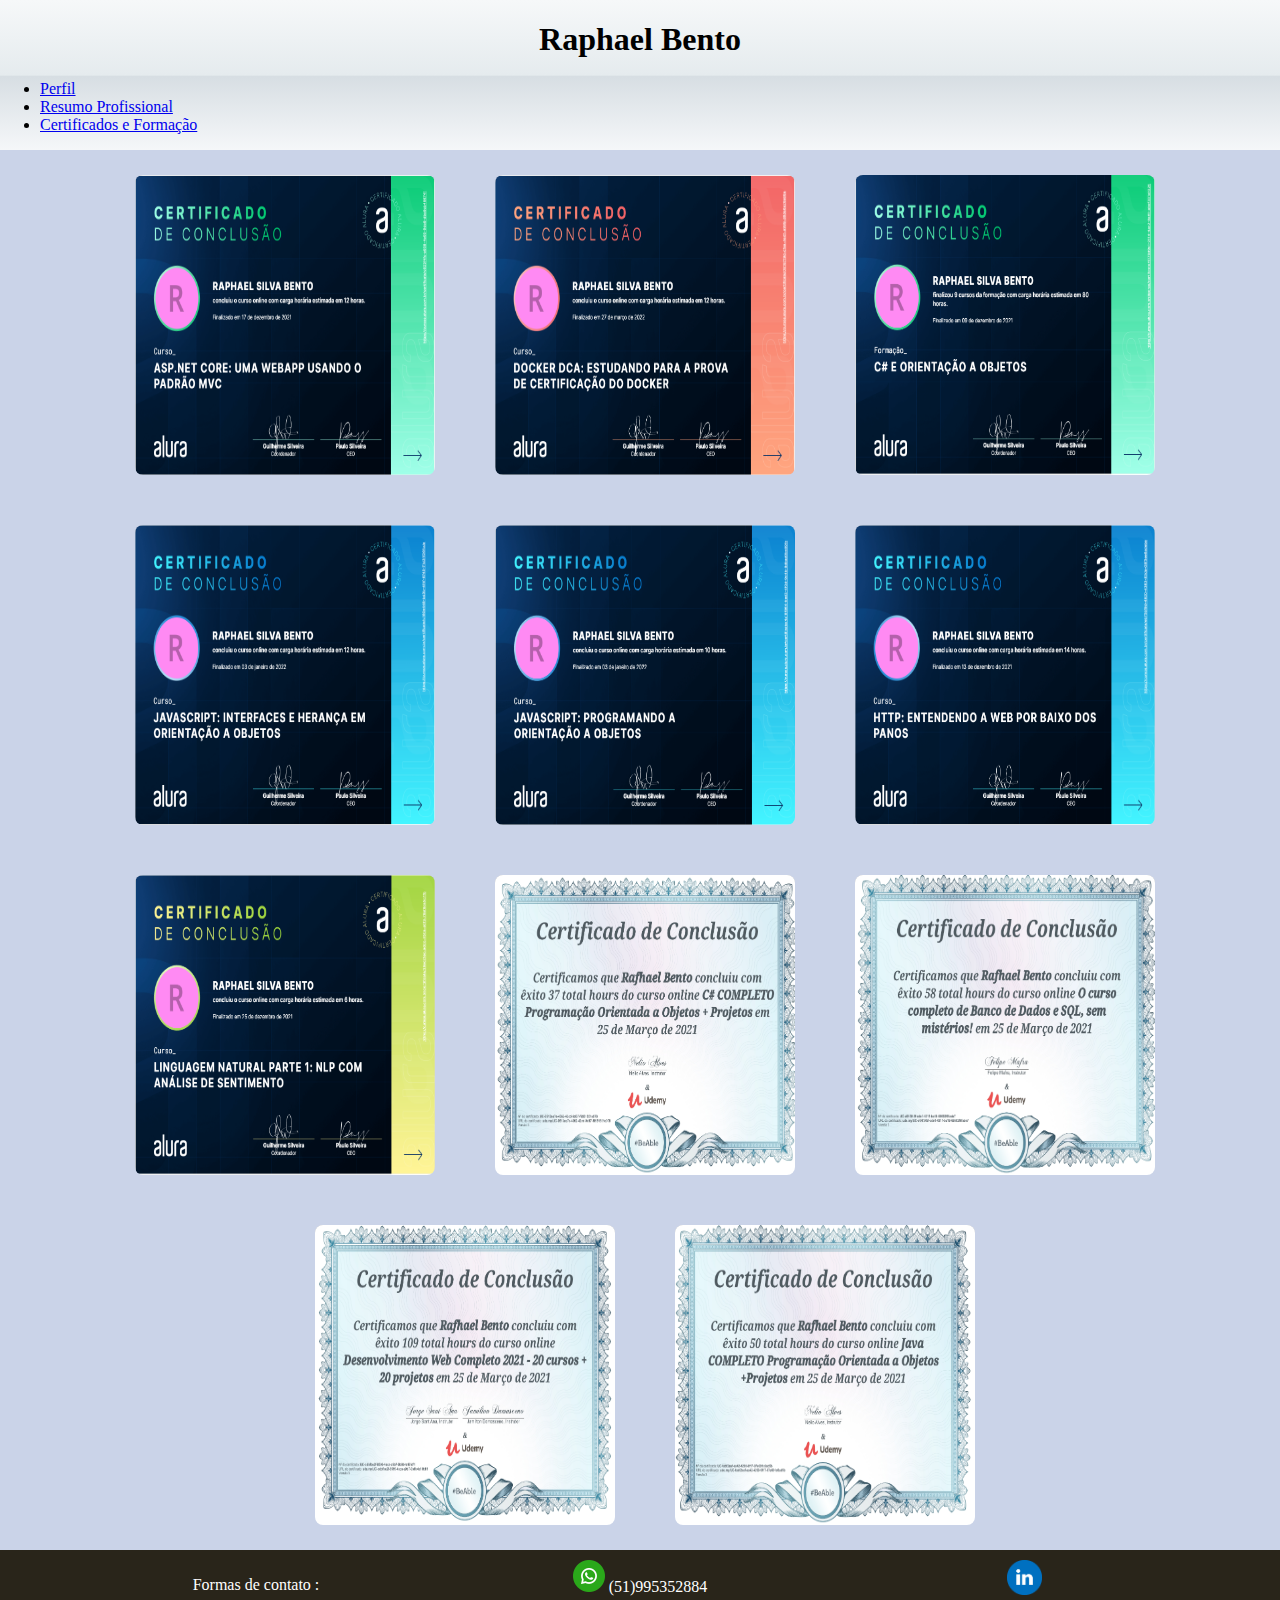
==== Certificado.html @ 283128f5 "alterações finais terminadas" ====
<!DOCTYPE html>
<html lang="pt-br">
<head>
    <meta charset='utf-8'>
    <meta http-equiv='X-UA-Compatible' content='IE=edge'>
    <title>Page Title</title>
    <meta name='viewport' content='width=device-width, initial-scale=1'>
    <link rel="stylesheet" href="Assets/Css/EstiloIndex.css">
    <link rel="icon" type="image/x-icon" href="Assets/Imagens/lampada.png">
    <link href="https://cdn.jsdelivr.net/npm/bootstrap@5.0.2/dist/css/bootstrap.min.css" rel="stylesheet" integrity="sha384-EVSTQN3/azprG1Anm3QDgpJLIm9Nao0Yz1ztcQTwFspd3yD65VohhpuuCOmLASjC" crossorigin="anonymous">
      
</head>
<body>
    <div class="box">
        <div class="header">
    
            <h1 id="tituloPagina">Raphael Bento</h1>
            <ul class="nav nav-tabs nav justify-content-center">
              <li class="nav-item">
                <a class="nav-link" href="index.html">Perfil</a>
              </li>
              <li class="nav-item">
                <a class="nav-link" href="ResumoPro.html">Resumo Profissional</a>
              </li>
              <li class="nav-item">
                <a class="nav-link active" href="Certificado.html">Certificados e Formação</a>
              </li>
             
            </ul>
        </div>

        <div class="content">

            <div class="flex-container">
                <div class="EspacCard">
                    <div class="flip-card">
                        <div class="">
                          <div class="flip-card-front">
                           <a href="https://cursos.alura.com.br/certificate/c923f4fc-e808-4e93-9da8-dba8cb486741"><img src="Assets/Imagens/CertificadoAspNetCore.PNG" class="ImgCard" alt="Certificado AspNetCore" ></a> 
                          </div>
                        </div>
                      </div>
                    </div>
                   
                   <div class="EspacCard">
    
                      <div class="flip-card">
                        <div class="flip-card-inner">
                          <div class="flip-card-front">
                            <a href="https://cursos.alura.com.br/certificate/0818719d-cfaa-4ed1-a999-d6de6a28a88e"><img src="Assets/Imagens/CertificadoDocker.PNG" class="ImgCard" alt="Certificado Docker" ></a>
                          </div>
                        </div>
                      </div>
                 </div>
    
                 <div class="EspacCard">
                    <div class="flip-card">
                        <div class="flip-card-inner">
                          <div class="flip-card-front">
                          <a href="https://cursos.alura.com.br/degree/certificate/5179d9e1-2114-4ac2-8a61-abef331a1025"><img src="Assets/Imagens/CerificadoCSharpObjetos.PNG" class="ImgCard" alt="Certificado JavaScript orientação a objetos" ></a>  
                          </div>
                        </div>
                      </div>
                 </div>  
    
                 <div class="EspacCard">
                     <div class="flip-card">
                       <div class="flip-card-inner">
                        <div class="flip-card-front">
                         <a href="https://cursos.alura.com.br/certificate/c180e448-bd3b-4f4f-8745-71d31f26fcda"><img src="Assets/Imagens/CertificadoJsInteHera.PNG" class="ImgCard" alt="Certificado JavaCript Herança e interface" ></a>
                        </div>
                      </div>
                  </div>
                 </div>

                 <div class="EspacCard">
                    <div class="flip-card">
                      <div class="flip-card-inner">
                       <div class="flip-card-front">
                        <a href="https://cursos.alura.com.br/certificate/4a18f964-bed3-4f0d-9d4b-8dbad9bc89fc"><img src="Assets/Imagens/CertificadoJsOrientObjeto.PNG" class="ImgCard" alt="Certificado JavaScript Orientação obejetos" ></a>
                       </div>
                     </div>
                 </div>
                </div>

                <div class="EspacCard">
                    <div class="flip-card">
                      <div class="flip-card-inner">
                       <div class="flip-card-front">
                        <a href="https://cursos.alura.com.br/certificate/eb75bf9d-4920-4383-83da-08f5ee6adebe"><img src="Assets/Imagens/CertificadoHttp.PNG" class="ImgCard" alt="Certificado Http" ></a>
                       </div>
                     </div>
                 </div>
                </div>
                
                <div class="EspacCard">
                    <div class="flip-card">
                      <div class="flip-card-inner">
                       <div class="flip-card-front">
                        <a href="https://cursos.alura.com.br/certificate/38edc1ec-addc-450a-a0f3-78af8ca5c7fb"><img src="Assets/Imagens/CertificadoNlp.PNG" class="ImgCard" alt="certificado NLP" ></a>
                       </div>
                     </div>
                 </div>
                </div>
                
                <div class="EspacCard">
                    <div class="flip-card">
                      <div class="flip-card-inner">
                       <div class="flip-card-front">
                        <a href="https://www.udemy.com/certificate/UC-0513ee7e-4362-42cd-9d67-f6951551e978/"><img src="Assets/Imagens/CertificadoCsharpUdemy.PNG" class="ImgCard" alt="Certificado udemy c sharp" ></a>
                       </div>
                     </div>
                 </div>
                </div>
                
                <div class="EspacCard">
                    <div class="flip-card">
                      <div class="flip-card-inner">
                       <div class="flip-card-front">
                        <a href="https://www.udemy.com/certificate/UC-a04f345f-cde1-4311-ba18-68692f6fade7/"><img src="Assets/Imagens/CertificadoSqlUdemy.PNG" class="ImgCard" alt="Certificado Udemy SQL" ></a>
                       </div>
                     </div>
                 </div>
                </div>

                <div class="EspacCard">
                    <div class="flip-card">
                      <div class="flip-card-inner">
                       <div class="flip-card-front">
                        <a href="https://www.udemy.com/certificate/UC-cdbfbe2f-8595-4aca-a9b7-0b8b4a18fdf1/"><img src="Assets/Imagens/CertificadoDevWebUdemy.PNG" class="ImgCard" alt="Certificado udemy Desenvolvimento Web"></a>
                       </div>
                     </div>
                 </div>
                </div>

                <div class="EspacCard">
                    <div class="flip-card">
                      <div class="flip-card-inner">
                       <div class="flip-card-front">
                        <a href="https://www.udemy.com/certificate/UC-fabf2eaf-aa42-4290-9f17-07e691c6ad5b/"><img src="Assets/Imagens/CertificadoJavaUdemy.PNG" class="ImgCard" alt="Certificado udemy Java"></a>
                       </div>
                     </div>
                 </div>
                </div>
            </div>

        </div>

        <div class="footer">
            <div class="flex-container">
              <div class="NotasRodape">
                <p style="color: white;display:inline-block;">Formas de contato :</p>
              </div>
      
              <div  class="NotasRodape">
                   <img src="Assets/Imagens/whatsapp.png" alt="LogoWhatsAPP" style="display:inline-block;">
                   <p style="color: white;display:inline-block;">(51)995352884</p>
              </div> 
            
              <div class="NotasRodape">
                <a href="https://www.linkedin.com/in/raphael-bento-b37656181/"> <img src="Assets/Imagens/LogoLinkedin.png" alt="Logo linkedin" id="LogoLink"> </a>
              </div>
            </div>
          </div>
    </div>
     <!-- scripts para usar bootstrap -->
 <script src="https://cdn.jsdelivr.net/npm/bootstrap@5.0.2/dist/js/bootstrap.bundle.min.js" integrity="sha384-MrcW6ZMFYlzcLA8Nl+NtUVF0sA7MsXsP1UyJoMp4YLEuNSfAP+JcXn/tWtIaxVXM" crossorigin="anonymous"></script>
 <script src="https://cdn.jsdelivr.net/npm/@popperjs/core@2.9.2/dist/umd/popper.min.js" integrity="sha384-IQsoLXl5PILFhosVNubq5LC7Qb9DXgDA9i+tQ8Zj3iwWAwPtgFTxbJ8NT4GN1R8p" crossorigin="anonymous"></script>
<script src="https://cdn.jsdelivr.net/npm/bootstrap@5.0.2/dist/js/bootstrap.min.js" integrity="sha384-cVKIPhGWiC2Al4u+LWgxfKTRIcfu0JTxR+EQDz/bgldoEyl4H0zUF0QKbrJ0EcQF" crossorigin="anonymous"></script>

</body>
</html>
---- Assets/Css/EstiloIndex.css ----
body {
    height: 100vh;
    margin: 0
}

.box {
    display: flex;
    flex-flow: column;
    height: 100vh;
}

.box .header {
    flex-grow: 0;
    flex-basis: 10%;
}

.header,#HeaderCard{
background-size: 50% 100%;
background-position: center;
    /* Permalink - use to edit and share this gradient: https://colorzilla.com/gradient-editor/#f6f8f9+0,e5ebee+50,d7dee3+51,f5f7f9+100;White+Gloss */
background: #f6f8f9; /* Old browsers */
background: -moz-linear-gradient(top,  #f6f8f9 0%, #e5ebee 50%, #d7dee3 51%, #f5f7f9 100%); /* FF3.6-15 */
background: -webkit-linear-gradient(top,  #f6f8f9 0%,#e5ebee 50%,#d7dee3 51%,#f5f7f9 100%); /* Chrome10-25,Safari5.1-6 */
background: linear-gradient(to bottom,  #f6f8f9 0%,#e5ebee 50%,#d7dee3 51%,#f5f7f9 100%); /* W3C, IE10+, FF16+, Chrome26+, Opera12+, Safari7+ */
filter: progid:DXImageTransform.Microsoft.gradient( startColorstr='#f6f8f9', endColorstr='#f5f7f9',GradientType=0 ); /* IE6-9 */

}
.box .content {
    flex-grow: 1;
    flex-basis: auto;
    background-color: #cad3e8;
}

.box .footer {
    flex-grow: 0;
    flex-basis: 15px;
    background-color: #29251a;
    width: 100%;
}

.center {
    margin: auto;
    width: 30%;
    text-align: center;
  }

  #FotoPerf{
    display: block;
  margin-left: auto;
  margin-right: auto;
    width: 40%;
  }

  #tituloPagina{
    text-align: center;
    font-family: "Times New Roman", Times, serif;
  }
  #SubTitle{
    margin-top: 15px;
    text-align: center;
  }
  
  
  #TagSauda{
    text-align: center;
  }

  #LogoLink{
    max-width: 35px;
    max-height: 55px;
   
  }
  /* @media only screen and (max-width: 352px) {
    
    #LogoLink{
      width: 100%;
     
    }
  }
  @media only screen and (max-width: 752px) {
    
    #LogoLink{
      width: 100%;
     
    }
  } */

  #CorpCard{
    box-shadow: 10px 5px 5px #696969;
  }
 #CardBody{
  box-shadow: 10px 5px 5px #696969;
  margin-top: 10%;
  margin-left: 50%;
  margin-bottom: 5%;
 }
 @media only screen and (max-width: 750px) {
  #CardBody{
    
    margin-top: 4%;
    margin-left: 3%;
    margin-right: 3%;
    margin-bottom: 5%;
  }

 }
 @media only screen and (max-width: 750px) {
  #BtnVoltar{
    width: 27%;
    position: relative;
    left: 40%;
  }
 }

 @media only screen and (min-width:750px) {
  #CardBody{
    margin-top: 10%;
    margin-left: 3%;
    margin-right: 3%;
    margin-bottom: 5%
  }

 }
 @media only screen and (min-width:750px) {
  #BtnVoltar{
    width: 20%; 
    position: relative;
    left: 40%;
  }
 }

  #LineConte{
    justify-content: center;
    margin-bottom: 25px;
    margin-right: auto;
      margin-left: auto;
  }
 
 
  .flip-card {
    background-color: transparent;
    width: 300px;
    height: 300px;
    perspective: 1000px;
    margin-left: 10px;

}


#CardResum{
  background-color: #FFDEE9;
                  background-image: linear-gradient(0deg, #FFDEE9 0%, #B5FFFC 100%);
}

.flip-card-front, .flip-card-back {
    position: absolute;
    width: 100%;
    height: 90%;
    -webkit-backface-visibility: hidden;
    backface-visibility: hidden;
    border-radius: 8px;
}

.flip-card-front {
    background-color: #bbb;
    color: black;

}



.flex-container {
  display: flex;
  flex-wrap: wrap;
  justify-content: center;
  
}

.flex-container > flip-card {
  background-color: #f1f1f1;
  width: 100px;
  margin: 10px;
  text-align: center;
  line-height: 75px;
  font-size: 30px;
}


#experiencias,#contato{
    margin: 10px;
}

.ImgCard{
    width:300px;
    height:300px;
    border-radius: 8px;
}

.DescrTagP{
    text-align: center;
}

.EspacCard{
  margin: 25px;
}
 #TextCarg, #Carg,#TextDescri,#TitleDescri,#Periodo,#TextPeriodo{
  text-align: center;
 }



 .flex-container > .NotasRodape {
  
  width: 30%;
  margin-top: 10px;
  text-align: center;
 
}
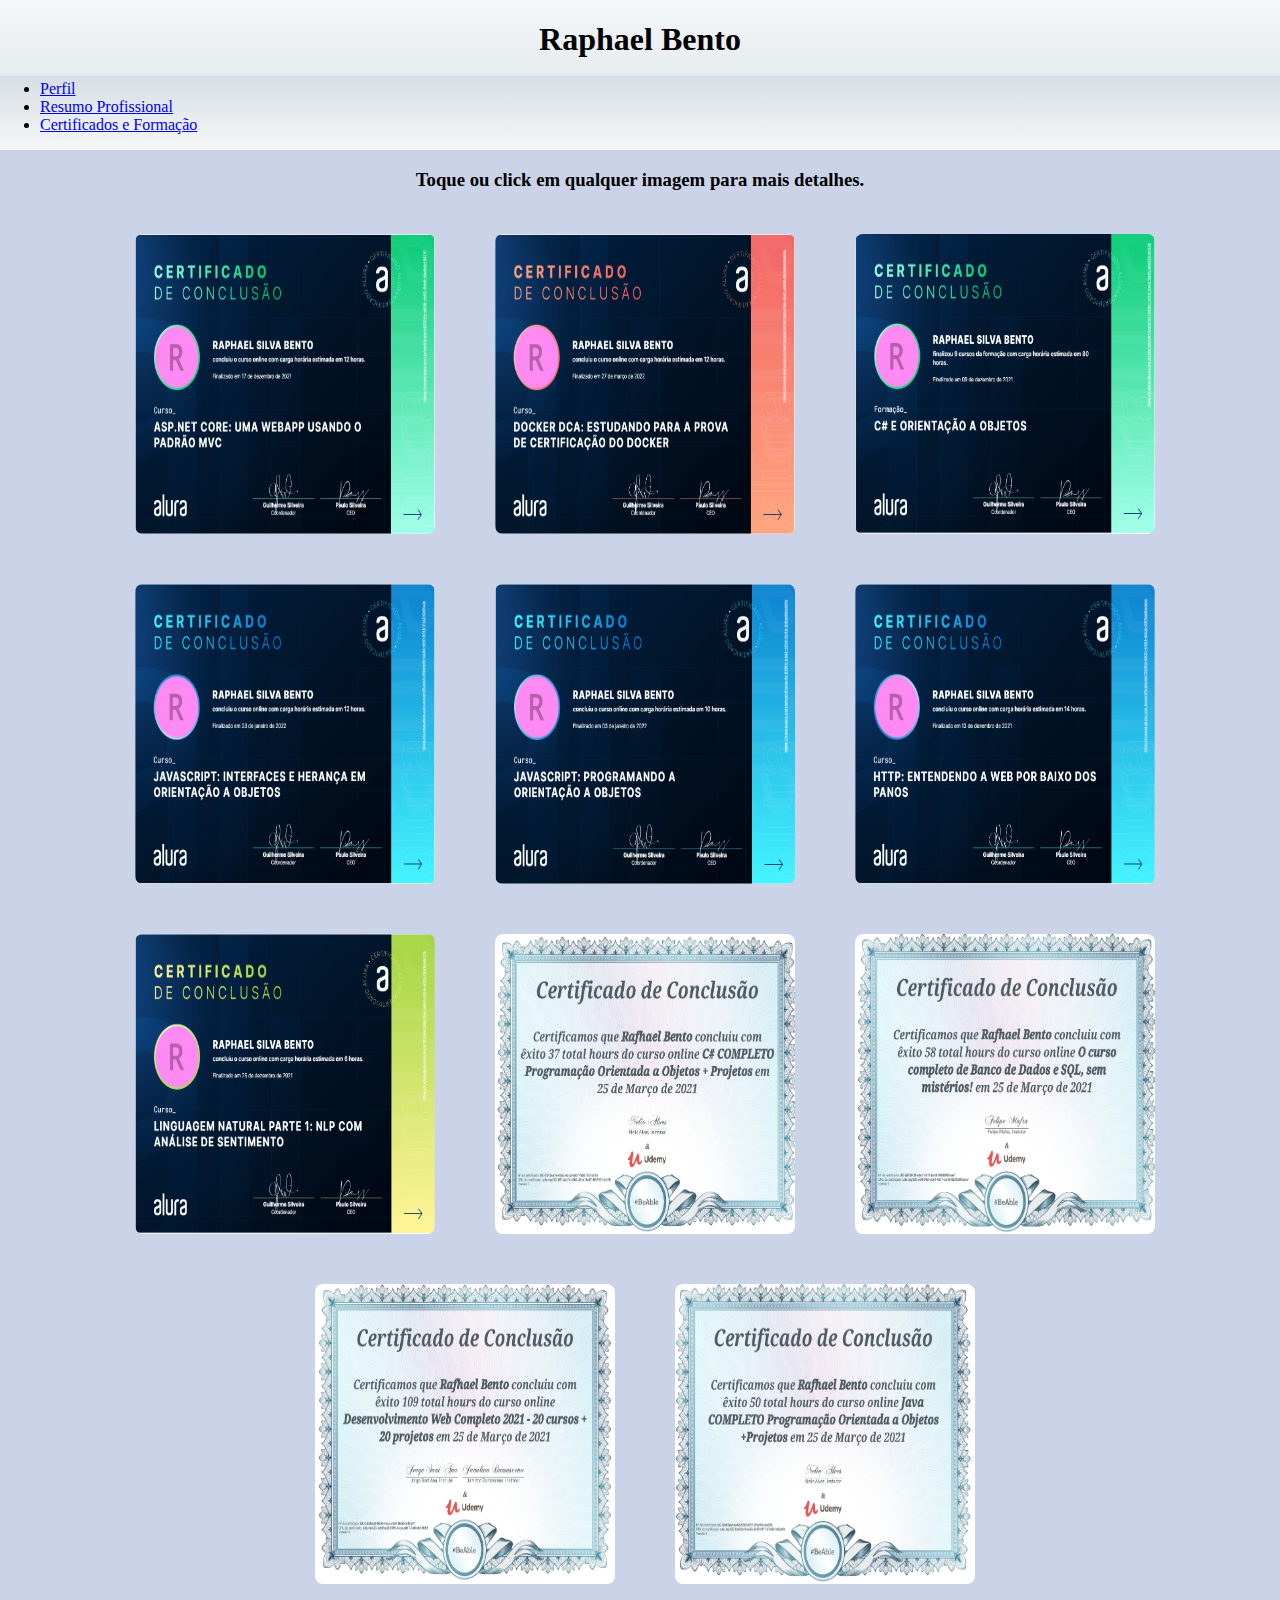
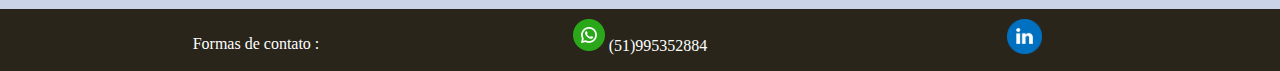
==== commit b0f355b8: "Alterações de titulo e Fadein no estilo da pagina" ====
--- a/Certificado.html
+++ b/Certificado.html
@@ -30,7 +30,7 @@
         </div>
 
         <div class="content">
-
+          <h3 style="text-align: center;">Toque ou click em qualquer imagem para mais detalhes. </h3>
             <div class="flex-container">
                 <div class="EspacCard">
                     <div class="flip-card">
--- a/Assets/Css/EstiloIndex.css
+++ b/Assets/Css/EstiloIndex.css
@@ -207,9 +207,29 @@
  #TextCarg, #Carg,#TextDescri,#TitleDescri,#Periodo,#TextPeriodo{
   text-align: center;
  }
-
-
-
+ @-webkit-keyframes fadeIn {
+  0% { opacity: 0; }
+  100% { opacity: 1; } 
+  }
+  @-moz-keyframes fadeIn {
+  0% { opacity: 0;}
+  100% { opacity: 1; }
+  }
+  @-o-keyframes fadeIn {
+  0% { opacity: 0; }
+  100% { opacity: 1; }
+  }
+  @keyframes fadeIn {
+  0% { opacity: 0; }
+  100% { opacity: 1; }
+  }
+
+.EspacCard,.card {
+-webkit-animation: fadeIn 3s ease-in-out;
+-moz-animation: fadeIn 3s ease-in-out;
+-o-animation: fadeIn 3s ease-in-out;
+animation: fadeIn 3s ease-in-out;
+}
  .flex-container > .NotasRodape {
   
   width: 30%;
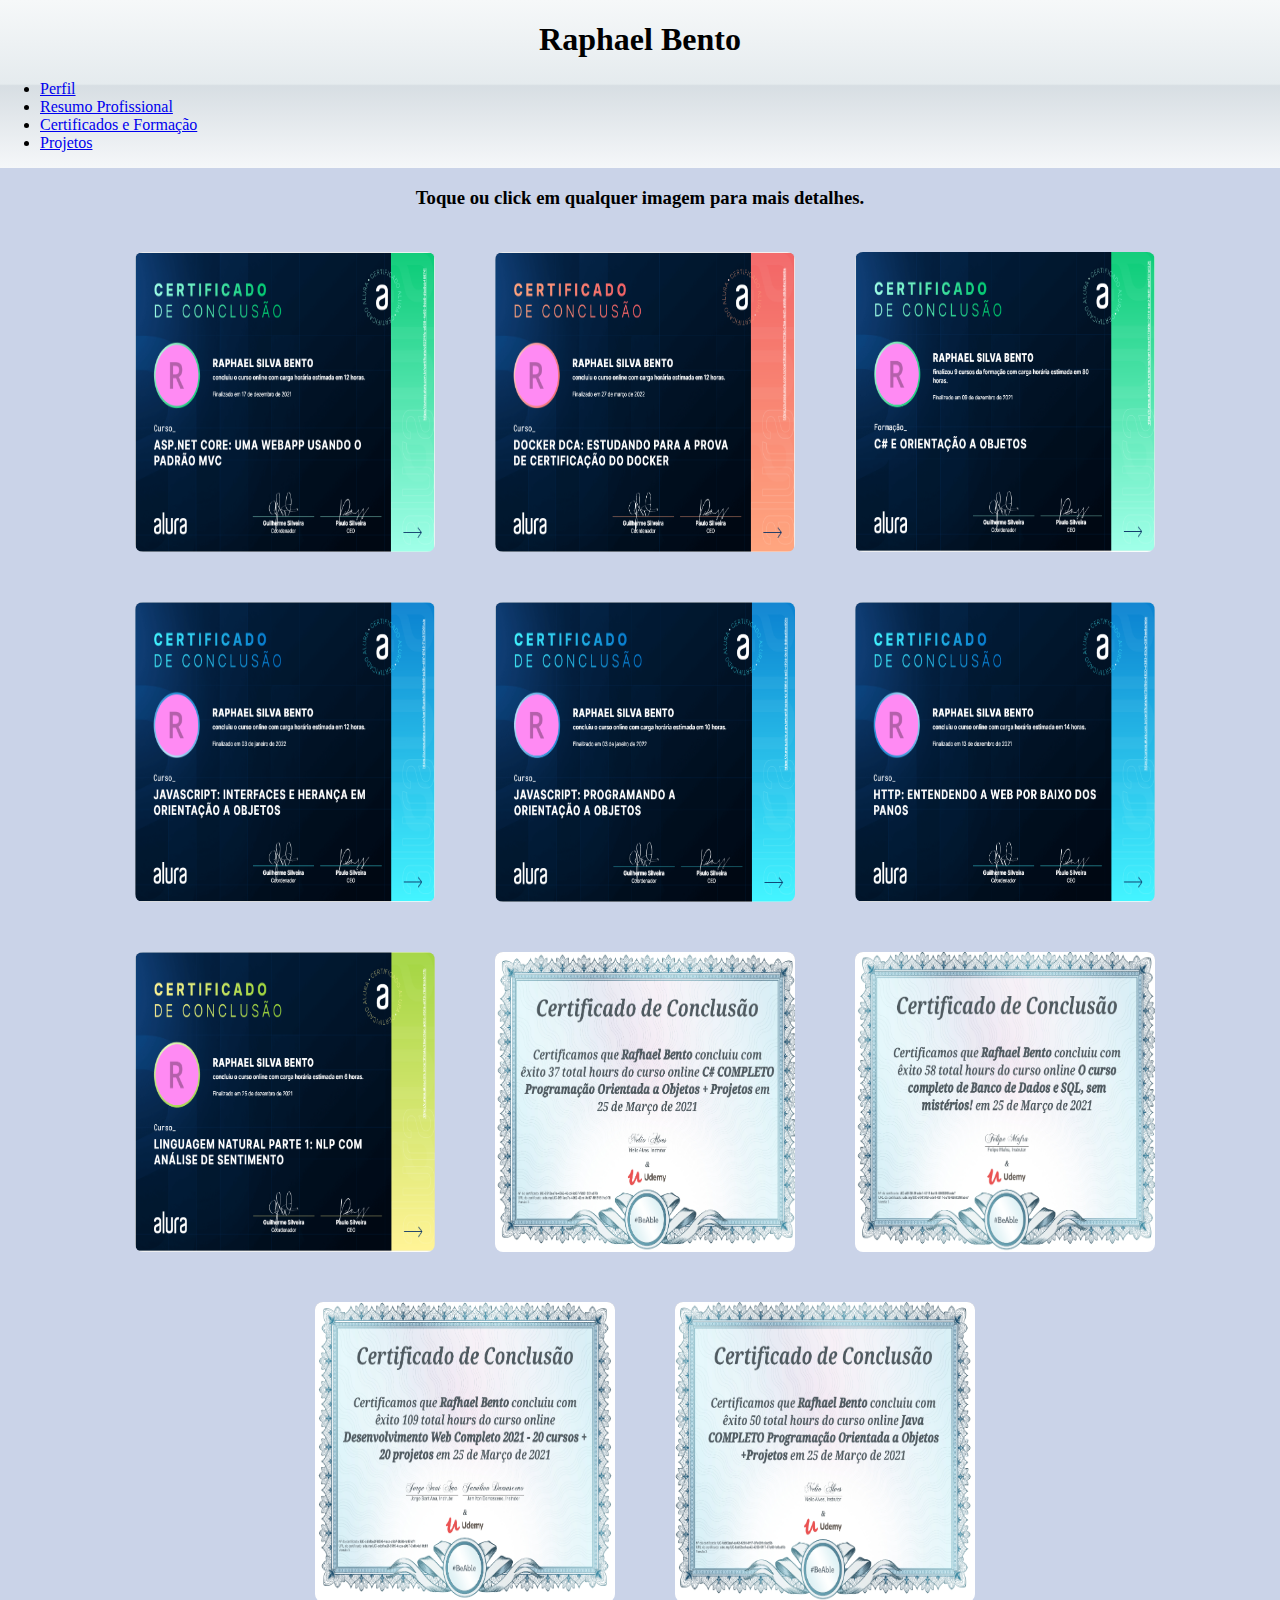
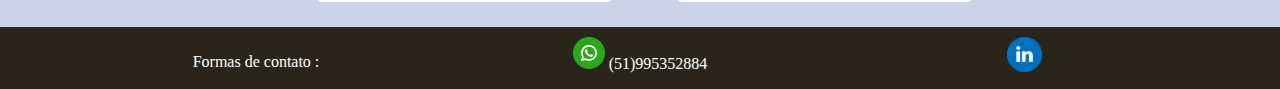
==== commit 3831f903: "Criada página de projetos em manutenção falta adicionar links de projetos" ====
--- a/Certificado.html
+++ b/Certificado.html
@@ -25,7 +25,9 @@
               <li class="nav-item">
                 <a class="nav-link active" href="Certificado.html">Certificados e Formação</a>
               </li>
-             
+              <li class="nav-item">
+                <a class="nav-link" href="Projetos.html">Projetos</a>
+              </li>
             </ul>
         </div>
 
--- a/Assets/Css/EstiloIndex.css
+++ b/Assets/Css/EstiloIndex.css
@@ -130,6 +130,33 @@
   }
  }
 
+
+ #PagConstruct{
+  height: auto;
+  width:100%; 
+ }
+
+ @media only screen and (max-width:375px) {
+  #PagConstruct{
+    height: 461px;
+    width:100%; 
+  }
+ }
+
+ @media only screen and (min-width:376px) and (max-width:415px) {
+  #PagConstruct{
+    height: 638px;
+    width:100%; 
+  }
+ }
+
+ @media only screen and (min-width:425px) and (max-width:768px) {
+  #PagConstruct{
+    height: 638px;
+    width:100%; 
+  }
+ }
+
   #LineConte{
     justify-content: center;
     margin-bottom: 25px;
